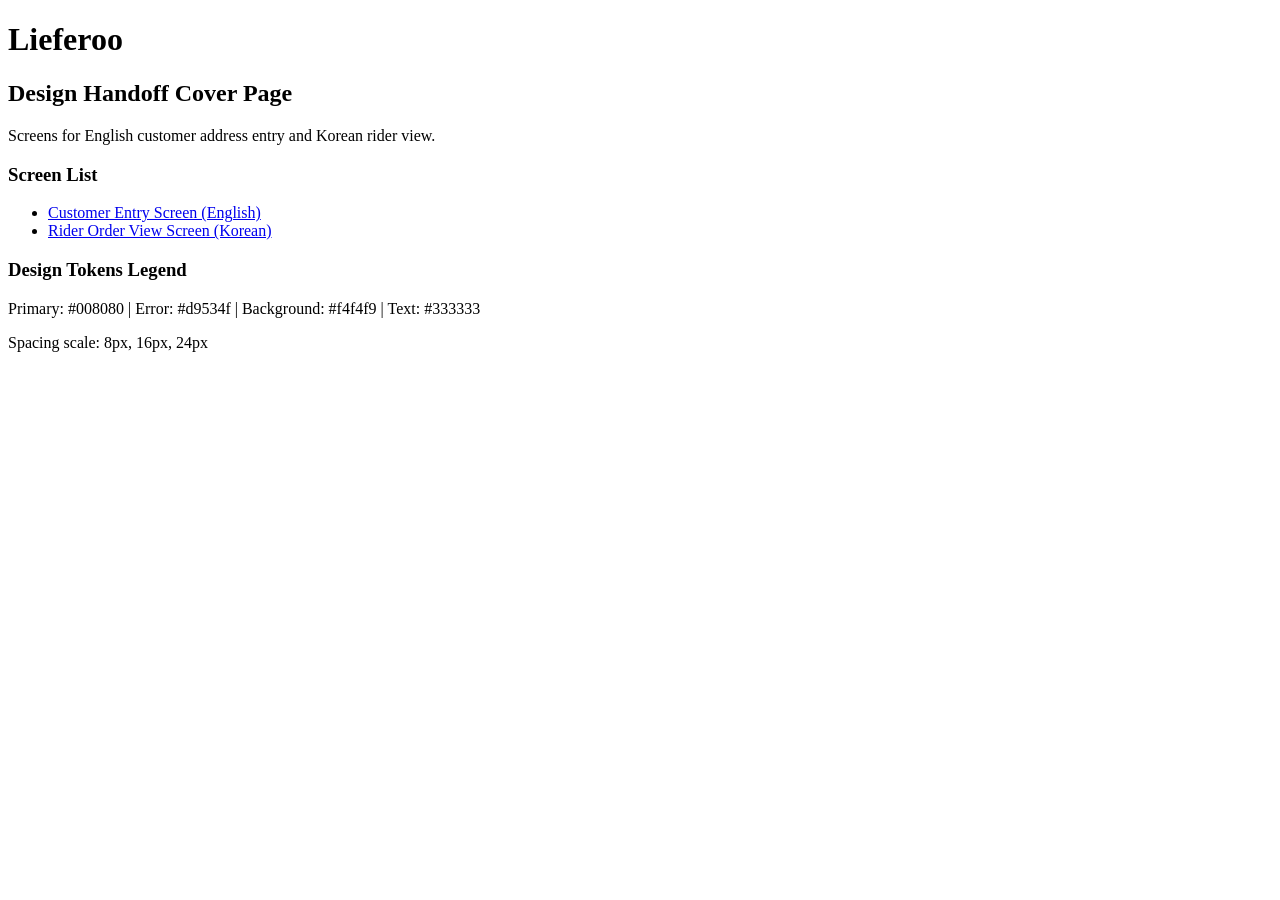
==== index.html @ ddf9099c "Update index.html (AI teammate)" ====
<!DOCTYPE html>
<html>
<head><meta charset="UTF-8"><title>Lieferoo Design Handoff</title><link rel="stylesheet" href="styles.css"></head>
<body>
  <h1>Lieferoo</h1>
  <h2>Design Handoff Cover Page</h2>
  <p>Screens for English customer address entry and Korean rider view.</p>
  <h3>Screen List</h3>
  <ul>
    <li><a href="customer_entry.html">Customer Entry Screen (English)</a></li>
    <li><a href="rider_view.html">Rider Order View Screen (Korean)</a></li>
  </ul>
  <h3>Design Tokens Legend</h3>
  <p>Primary: #008080 | Error: #d9534f | Background: #f4f4f9 | Text: #333333</p>
  <p>Spacing scale: 8px, 16px, 24px</p>
</body>
</html>
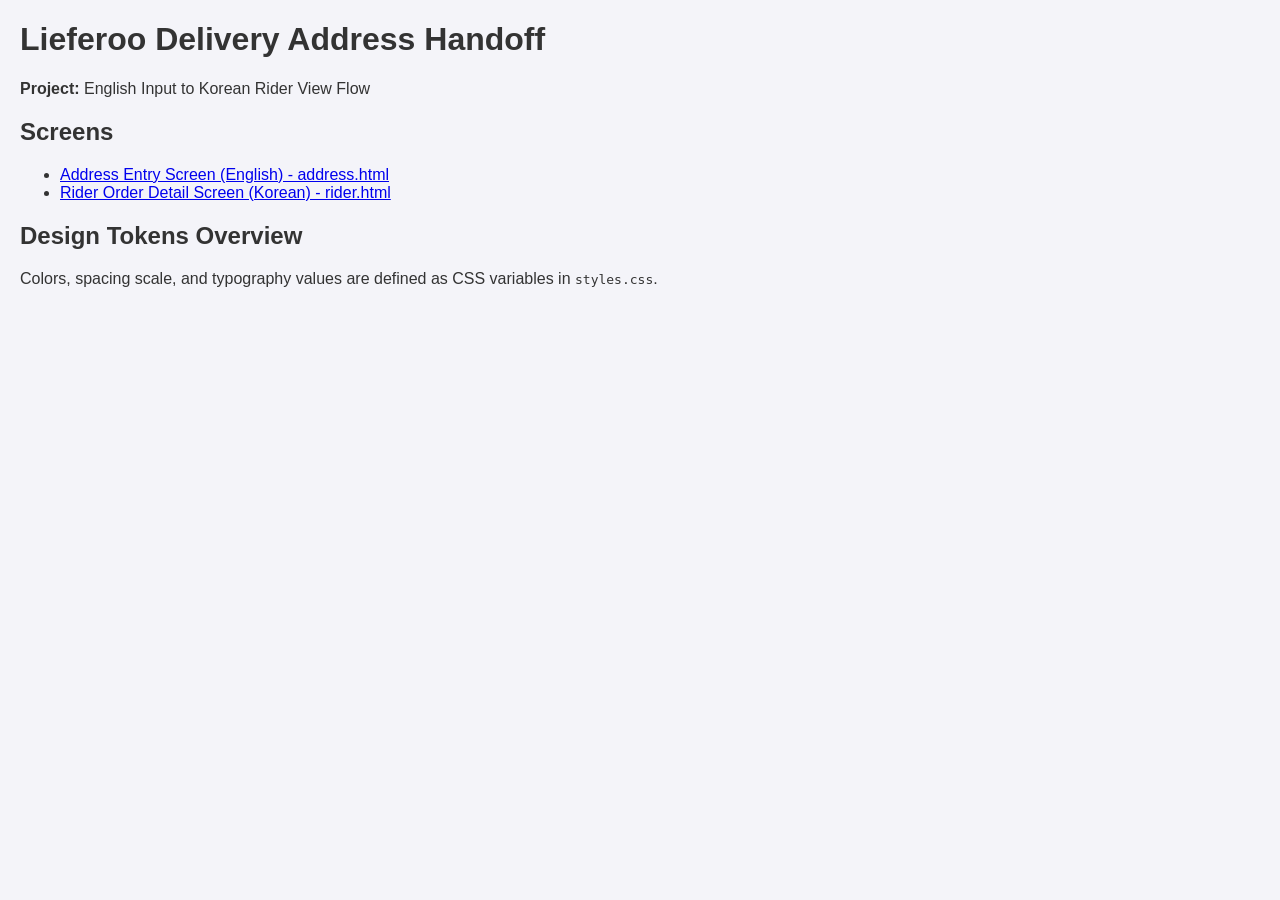
==== commit aa7095f4: "Update index.html (AI teammate)" ====
--- a/index.html
+++ b/index.html
@@ -1,17 +1,23 @@
 <!DOCTYPE html>
-<html>
-<head><meta charset="UTF-8"><title>Lieferoo Design Handoff</title><link rel="stylesheet" href="styles.css"></head>
+<html lang="en">
+<head>
+  <meta charset="UTF-8">
+  <title>Lieferoo Design Handoff Cover</title>
+  <link rel="stylesheet" href="styles.css">
+</head>
 <body>
-  <h1>Lieferoo</h1>
-  <h2>Design Handoff Cover Page</h2>
-  <p>Screens for English customer address entry and Korean rider view.</p>
-  <h3>Screen List</h3>
-  <ul>
-    <li><a href="customer_entry.html">Customer Entry Screen (English)</a></li>
-    <li><a href="rider_view.html">Rider Order View Screen (Korean)</a></li>
-  </ul>
-  <h3>Design Tokens Legend</h3>
-  <p>Primary: #008080 | Error: #d9534f | Background: #f4f4f9 | Text: #333333</p>
-  <p>Spacing scale: 8px, 16px, 24px</p>
+  <div class="container">
+    <h1>Lieferoo Delivery Address Handoff</h1>
+    <p><strong>Project:</strong> English Input to Korean Rider View Flow</p>
+    
+    <h2>Screens</h2>
+    <ul>
+      <li><a href="address.html">Address Entry Screen (English) - address.html</a></li>
+      <li><a href="rider.html">Rider Order Detail Screen (Korean) - rider.html</a></li>
+    </ul>
+
+    <h2>Design Tokens Overview</h2>
+    <p>Colors, spacing scale, and typography values are defined as CSS variables in <code>styles.css</code>.</p>
+  </div>
 </body>
 </html>
--- a/styles.css
+++ b/styles.css
@@ -0,0 +1,17 @@
+:root {
+  --primary-color: #008080;
+  --bg-color: #f4f4f9;
+  --text-color: #333333;
+  --error-color: #d9534f;
+  --border-radius: 8px;
+}
+body { font-family: sans-serif; background: var(--bg-color); color: var(--text-color); margin: 20px; }
+.phone-frame { width: 390px; height: 844px; border: 2px solid #ccc; border-radius: 20px; background: #fff; padding: 16px; box-sizing: border-box; overflow-y: auto; display: inline-block; vertical-align: top; margin-right: 16px; }
+.header { font-weight: bold; font-size: 20px; margin-bottom: 16px; }
+.state-label { font-weight: bold; margin-bottom: 8px; font-size: 14px; color: #666; }
+.input-group { margin-bottom: 12px; }
+.input-group label { display: block; font-size: 12px; margin-bottom: 4px; }
+.input-group input, .input-group textarea { width: 100%; padding: 8px; border: 1px solid #ccc; border-radius: 4px; box-sizing: border-box; }
+.input-group.error input { border-color: var(--error-color); }
+.btn { background: var(--primary-color); color: #fff; border: none; padding: 12px; width: 100%; border-radius: var(--border-radius); font-weight: bold; cursor: pointer; }
+.card { background: #f0f0f0; padding: 12px; border-radius: 6px; margin-bottom: 12px; }
